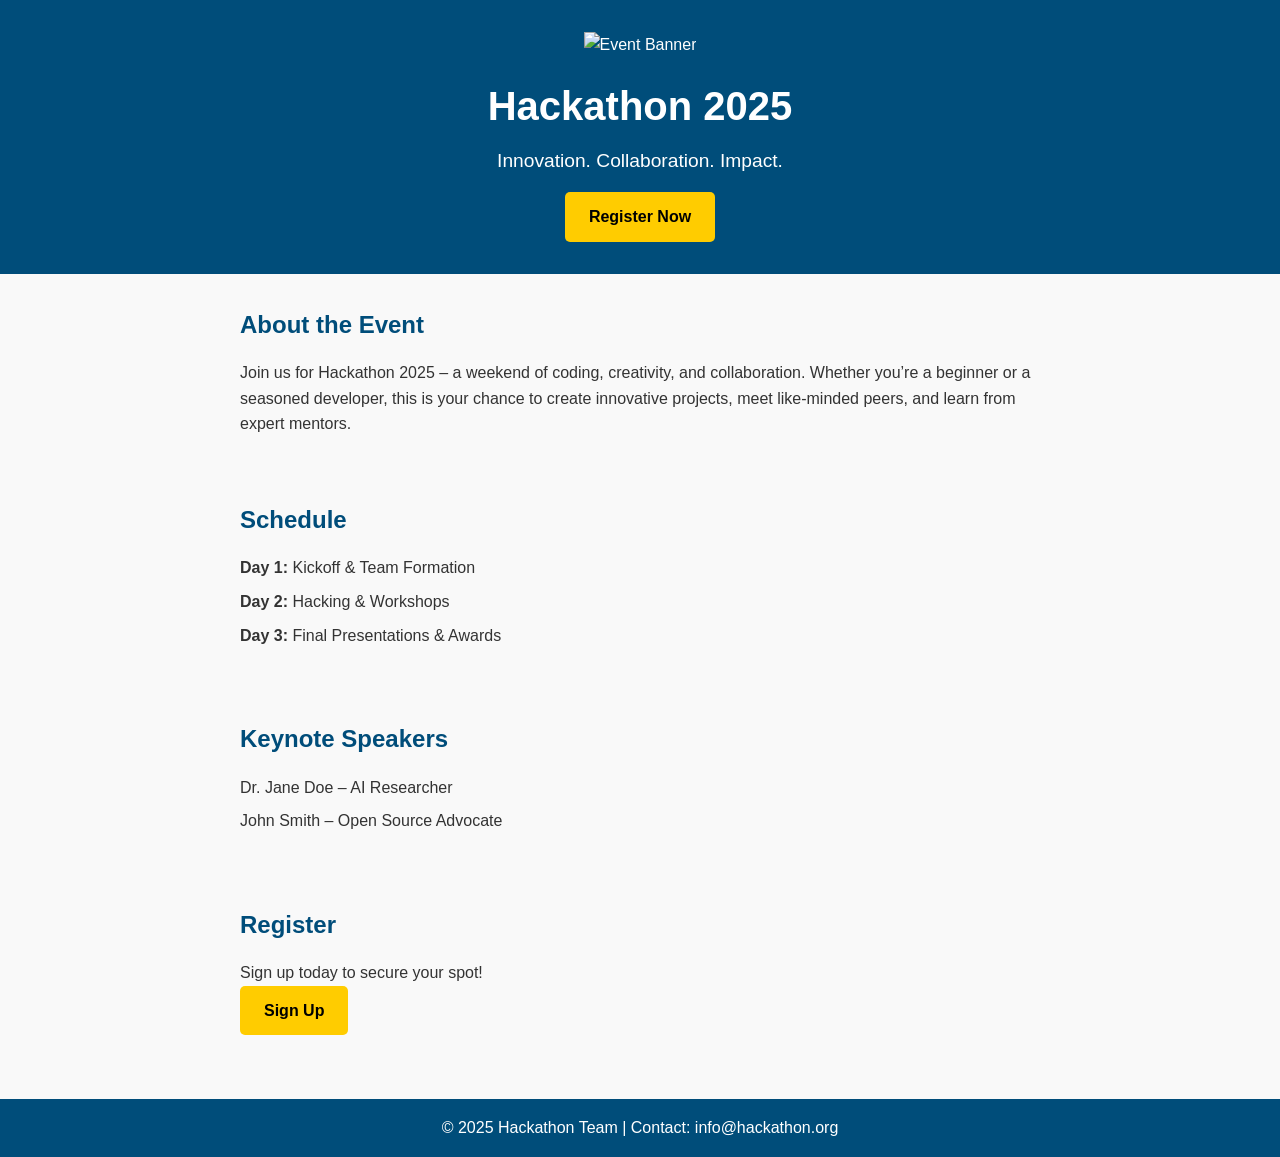
==== event-promo-chloe/index.html @ b5edc7bd "adding version 1 of event-prono page" ====
<!DOCTYPE html>
<html lang="en">
<head>
  <meta charset="UTF-8">
  <meta name="viewport" content="width=device-width, initial-scale=1.0">
  <title>Hackathon 2025</title>
  <link rel="stylesheet" href="style.css">
</head>
<body>

  <!-- Banner -->
  <header class="banner">
    <img src="assets/images/banner.png" alt="Event Banner">
    <h1>Hackathon 2025</h1>
    <p>Innovation. Collaboration. Impact.</p>
    <a href="#register" class="btn">Register Now</a>
  </header>

  <!-- About Section -->
  <section id="about">
    <h2>About the Event</h2>
    <p>
      Join us for Hackathon 2025 – a weekend of coding, creativity, and collaboration. 
      Whether you’re a beginner or a seasoned developer, this is your chance to create 
      innovative projects, meet like-minded peers, and learn from expert mentors.
    </p>
  </section>

  <!-- Schedule Section -->
  <section id="schedule">
    <h2>Schedule</h2>
    <ul>
      <li><strong>Day 1:</strong> Kickoff & Team Formation</li>
      <li><strong>Day 2:</strong> Hacking & Workshops</li>
      <li><strong>Day 3:</strong> Final Presentations & Awards</li>
    </ul>
  </section>

  <!-- Speakers Section -->
  <section id="speakers">
    <h2>Keynote Speakers</h2>
    <ul>
      <li>Dr. Jane Doe – AI Researcher</li>
      <li>John Smith – Open Source Advocate</li>
    </ul>
  </section>

  <!-- Registration Section -->
  <section id="register">
    <h2>Register</h2>
    <p>Sign up today to secure your spot!</p>
    <a href="https://youreventregistration.com" class="btn">Sign Up</a>
  </section>

  <!-- Footer -->
  <footer>
    <p>&copy; 2025 Hackathon Team | Contact: info@hackathon.org</p>
  </footer>

  <script src="script.js"></script>
</body>
</html>
---- event-promo-chloe/style.css ----
/* Reset basic styles */
body, h1, h2, p, ul {
  margin: 0;
  padding: 0;
}

body {
  font-family: Arial, sans-serif;
  line-height: 1.6;
  color: #333;
  background-color: #f9f9f9;
}

/* Banner */
.banner {
  text-align: center;
  background-color: #004d7a;
  color: #fff;
  padding: 2rem 1rem;
}

.banner img {
  max-width: 100%;
  height: auto;
  margin-bottom: 1rem;
}

.banner h1 {
  font-size: 2.5rem;
  margin-bottom: 0.5rem;
}

.banner p {
  font-size: 1.2rem;
  margin-bottom: 1rem;
}

.btn {
  display: inline-block;
  background: #ffcc00;
  color: #000;
  padding: 0.75rem 1.5rem;
  text-decoration: none;
  font-weight: bold;
  border-radius: 5px;
}

/* Sections */
section {
  padding: 2rem 1rem;
  max-width: 800px;
  margin: auto;
}

h2 {
  margin-bottom: 1rem;
  color: #004d7a;
}

/* Lists */
ul {
  list-style-type: none;
}

ul li {
  margin-bottom: 0.5rem;
}

/* Footer */
footer {
  text-align: center;
  padding: 1rem;
  background: #004d7a;
  color: #fff;
  margin-top: 2rem;
}
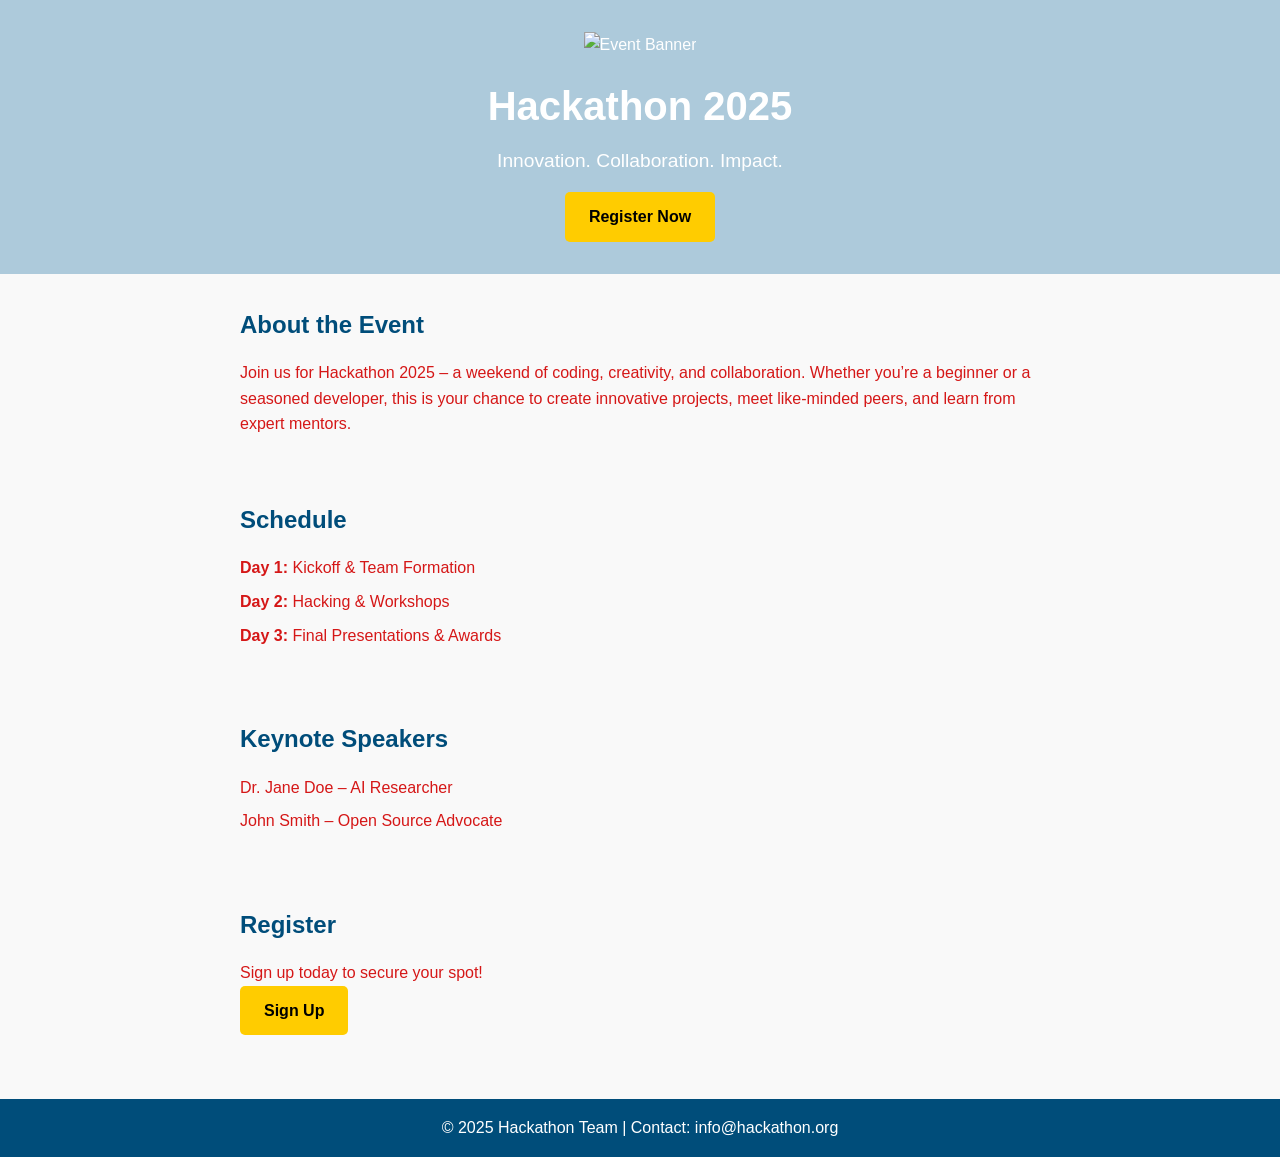
==== commit 0aa37562: "changes to index" ====
--- a/event-promo-chloe/index.html
+++ b/event-promo-chloe/index.html
@@ -1,62 +1,62 @@
 <!DOCTYPE html>
 <html lang="en">
 <head>
-  <meta charset="UTF-8">
-  <meta name="viewport" content="width=device-width, initial-scale=1.0">
-  <title>Hackathon 2025</title>
-  <link rel="stylesheet" href="style.css">
+    <meta charset="UTF-8">
+    <meta name="viewport" content="width=device-width, initial-scale=1.0">
+    <title>Hackathon 2025</title>
+    <link rel="stylesheet" href="style.css">
 </head>
 <body>
 
   <!-- Banner -->
-  <header class="banner">
-    <img src="assets/images/banner.png" alt="Event Banner">
-    <h1>Hackathon 2025</h1>
-    <p>Innovation. Collaboration. Impact.</p>
-    <a href="#register" class="btn">Register Now</a>
-  </header>
+    <header class="banner">
+        <img src="assets/images/banner.png" alt="Event Banner">
+        <h1>Hackathon 2025</h1>
+        <p>Innovation. Collaboration. Impact.</p>
+        <a href="#register" class="btn">Register Now</a>
+    </header>
 
   <!-- About Section -->
-  <section id="about">
-    <h2>About the Event</h2>
-    <p>
-      Join us for Hackathon 2025 – a weekend of coding, creativity, and collaboration. 
-      Whether you’re a beginner or a seasoned developer, this is your chance to create 
-      innovative projects, meet like-minded peers, and learn from expert mentors.
-    </p>
-  </section>
+    <section id="about">
+            <h2>About the Event</h2>
+            <p>
+            Join us for Hackathon 2025 – a weekend of coding, creativity, and collaboration. 
+            Whether you’re a beginner or a seasoned developer, this is your chance to create 
+            innovative projects, meet like-minded peers, and learn from expert mentors.
+            </p>
+    </section>
 
   <!-- Schedule Section -->
-  <section id="schedule">
-    <h2>Schedule</h2>
-    <ul>
-      <li><strong>Day 1:</strong> Kickoff & Team Formation</li>
-      <li><strong>Day 2:</strong> Hacking & Workshops</li>
-      <li><strong>Day 3:</strong> Final Presentations & Awards</li>
-    </ul>
-  </section>
+    <section id="schedule">
+            <h2>Schedule</h2>
+            <ul>
+            <li><strong>Day 1:</strong> Kickoff & Team Formation</li>
+            <li><strong>Day 2:</strong> Hacking & Workshops</li>
+            <li><strong>Day 3:</strong> Final Presentations & Awards</li>
+            </ul>
+    </section>
 
   <!-- Speakers Section -->
-  <section id="speakers">
-    <h2>Keynote Speakers</h2>
-    <ul>
-      <li>Dr. Jane Doe – AI Researcher</li>
-      <li>John Smith – Open Source Advocate</li>
-    </ul>
-  </section>
+    <section id="speakers">
+            <h2>Keynote Speakers</h2>
+            <ul>
+            <li>Dr. Jane Doe – AI Researcher</li>
+            <li>John Smith – Open Source Advocate</li>
+            </ul>
+    </section>
 
   <!-- Registration Section -->
-  <section id="register">
-    <h2>Register</h2>
-    <p>Sign up today to secure your spot!</p>
-    <a href="https://youreventregistration.com" class="btn">Sign Up</a>
-  </section>
+    <section id="register">
+            <h2>Register</h2>
+            <p>Sign up today to secure your spot!</p>
+            <a href="https://youreventregistration.com" class="btn">Sign Up</a>
+    </section>
 
   <!-- Footer -->
-  <footer>
-    <p>&copy; 2025 Hackathon Team | Contact: info@hackathon.org</p>
-  </footer>
+    <footer>
+            <p>&copy; 2025 Hackathon Team | Contact: info@hackathon.org</p>
+    </footer>
 
-  <script src="script.js"></script>
+    <script src="script.js"></script>
 </body>
 </html>
--- a/event-promo-chloe/style.css
+++ b/event-promo-chloe/style.css
@@ -5,16 +5,16 @@
 }
 
 body {
-  font-family: Arial, sans-serif;
+  font-family: Garamond, sans-serif;
   line-height: 1.6;
-  color: #333;
+  color: #d51717;
   background-color: #f9f9f9;
 }
 
 /* Banner */
 .banner {
   text-align: center;
-  background-color: #004d7a;
+  background-color: #adcadb;
   color: #fff;
   padding: 2rem 1rem;
 }
